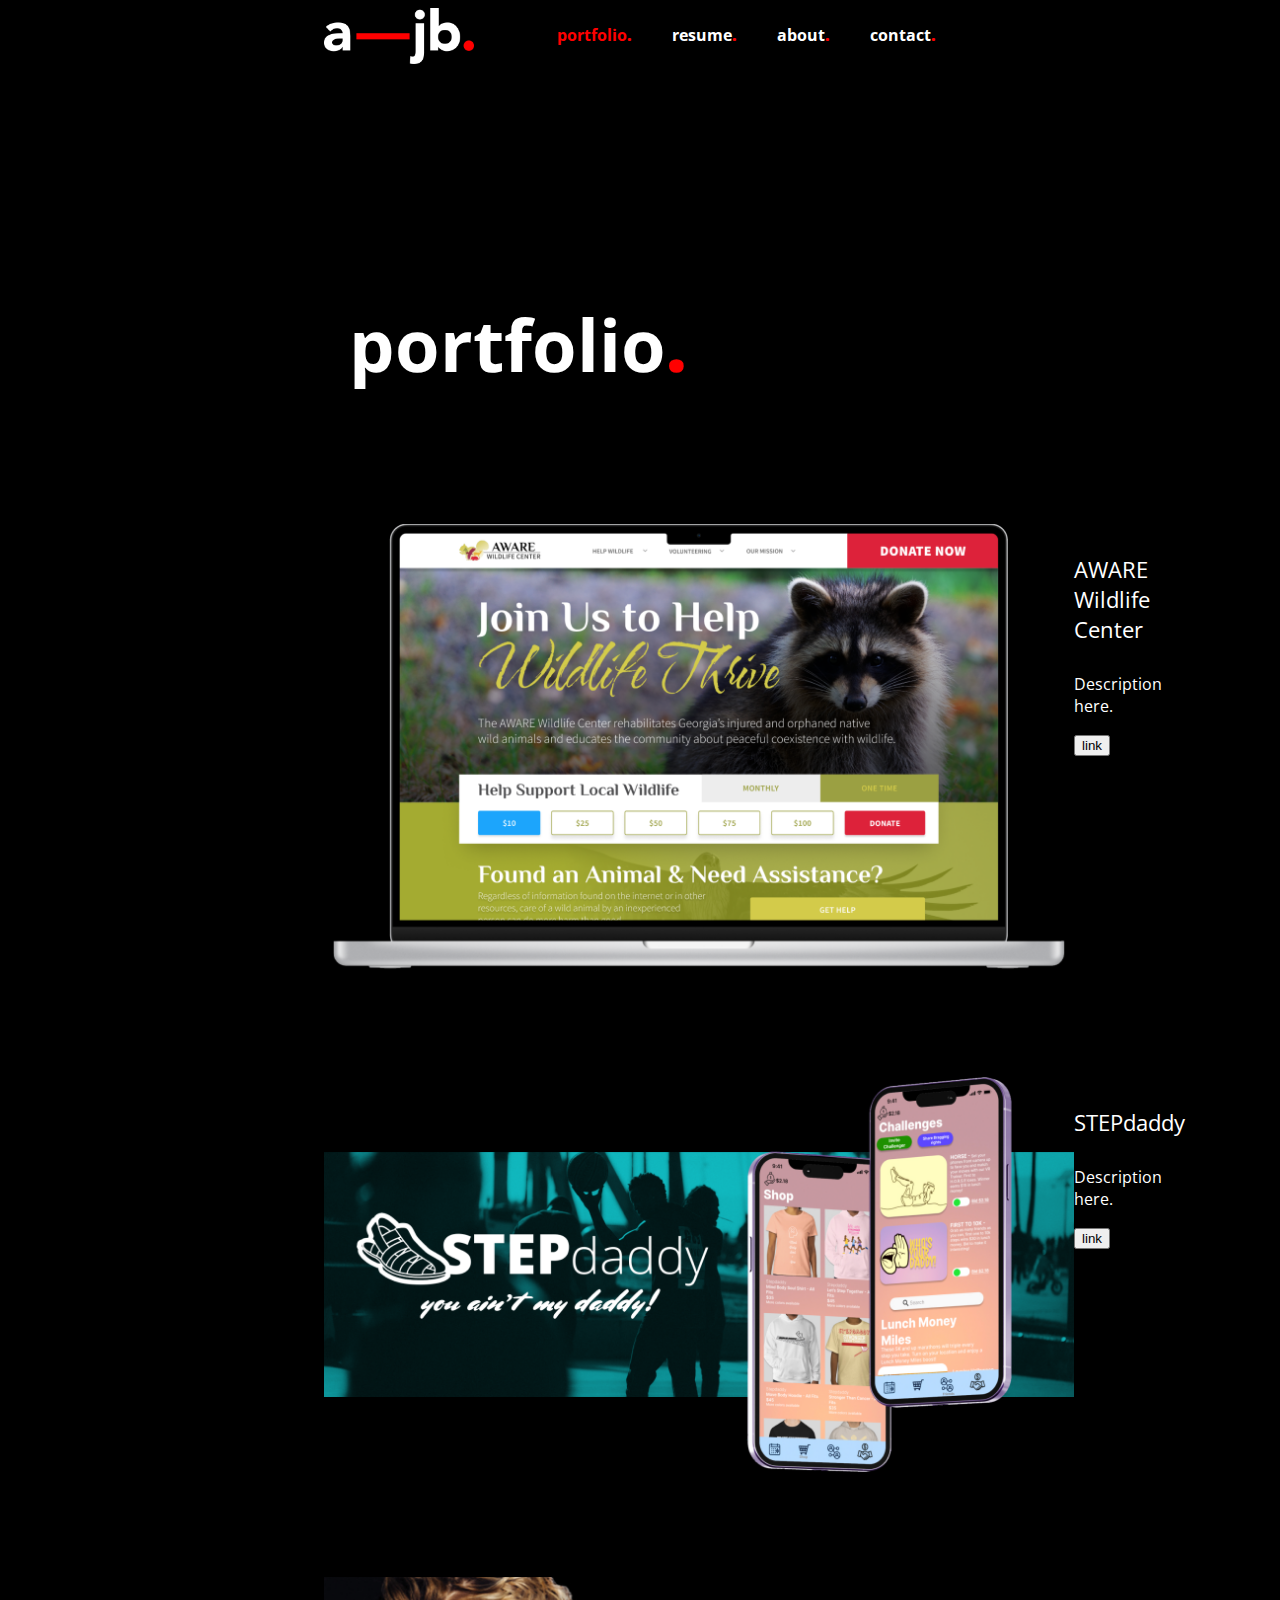
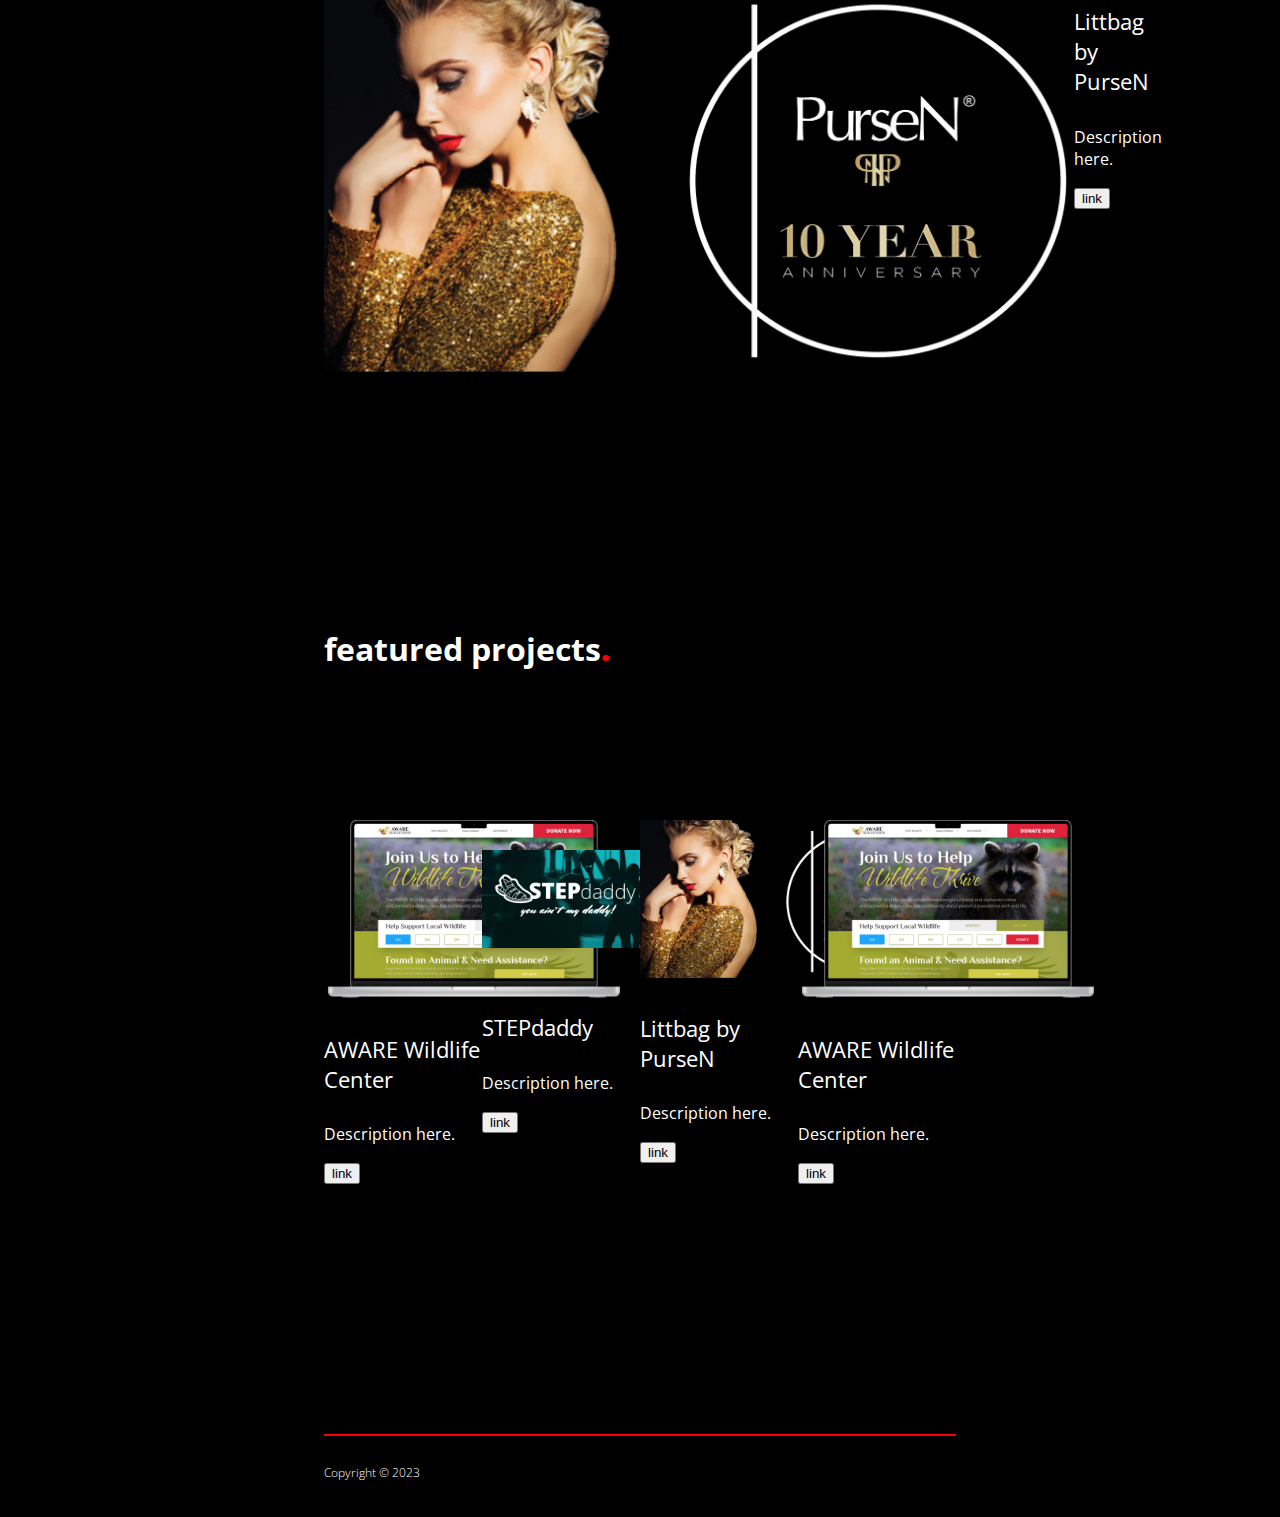
==== portfolio.html @ 746a3251 "clone" ====
<!DOCTYPE html>
<html lang="en">
    <head>
        <meta charset="UTF-8">
        <meta http-equiv="X-UA-Compatible" content="IE=edge">
        <meta name="viewport" content="width=device-width, initial-scale=1.0">
        <meta name=“viewport” content=“width=device-width, initial-scale=1, shrink-to-fit=no”>
        <link rel=“stylesheet” href=“https://stackpath.bootstrapcdn.com/bootstrap/4.3.1/css/bootstrap.min.css” integrity=“sha384-ggOyR0iXCbMQv3Xipma34MD+dH/1fQ784/j6cY/iJTQUOhcWr7x9JvoRxT2MZw1T” crossorigin=“anonymous”>
        <link rel="stylesheet" href="assets/css/style.css">
        <link href="https://fonts.googleapis.com/css2?family=Open+Sans:ital,wght@0,300;0,400;0,500;0,600;0,700;0,800;1,300;1,400;1,500;1,600;1,700;1,800&display=swap" rel="stylesheet">
        <title>a-jb.com</title>
    </head>
    <body>
      <!--Header-->
  <nav id="navBar">
    <div id="logo"><img src="assets/images/logo.png"></div>
    <div id="navigation">
      <p class="highlight">portfolio<span>.</span></p>
      <p>resume<span>.</span></p>
      <p>about<span>.</span></p>
      <p>contact<span>.</span></p>
    </div>
  </nav>
  <!--Intro-->
  <section id="bodyGrid">
    <div id="headline">
      <h1>
        portfolio<span>.</span></b>
      </h1>
    </div>
</section>
<!--Case Studies-->
<section id="myWork">
    <div class="workGrid">
      <div class="heroImage"><img src="assets/images/aware_lg.png"></div>
      <div class="description">
        <h4>AWARE Wildlife Center</h4>
        <p>Description here.</p>
        <button>link</button>
      </div>
    </div>
    <div class="workGrid">
      <div class="heroImage"><img src="assets/images/stepdaddy_lg.png"></div>
      <div class="description">
        <h4>STEPdaddy</h4>
        <p>Description here.</p>
        <button>link</button>
      </div>
    </div>
    <div class="workGrid">
      <div class="heroImage"><img src="assets/images/littbag_lg.png"></div>
      <div class="description">
        <h4>Littbag by PurseN</h4>
        <p>Description here.</p>
        <button>link</button>
      </div>
    </div>
  </div>
</section>
        
      <!--Featured Projects-->
<section id="featuredWork">
  <h1>featured projects<span>.</span></h1>
    <div id="flexWork">
      <div class="flexProject">
        <img src="assets/images/aware_lg.png">
        <h4>AWARE Wildlife Center</h4>
        <p>Description here.</p>
        <button>link</button>
      </div>
      <div class="flexProject">
        <img src="assets/images/stepdaddy_lg.png">
        <h4>STEPdaddy</h4>
        <p>Description here.</p>
        <button>link</button>
      </div>
      <div class="flexProject">
        <img src="assets/images/littbag_lg.png">
        <h4>Littbag by PurseN</h4>
        <p>Description here.</p>
        <button>link</button>
      </div>
      <div class="flexProject">
        <img src="assets/images/aware_lg.png">
        <h4>AWARE Wildlife Center</h4>
        <p>Description here.</p>
        <button>link</button>
      </div>
  </div>
</section>
      
    </section>
      <section id="footer">
            <hr>
            <h6>
              Copyright &copy; 2023
            </h6>
          </section>
    
</body>
</html>
---- assets/css/style.css ----
body {
  
  background-color: black;
  font-family: 'Open Sans', sans-serif;
  color: white;
}

/* Hero CSS */

#headline {
  position:relative;
  right: 0px;
  top: 100px;
  padding: 25px;
  z-index: 100;
}
#headline h1 {
  font-weight: 700;
}
span {
  color: red;
  font-weight: 900;
}

/* Nav CSS */
#navBar {
  display: flex;
  flex-direction: row;
  justify-content: space-between;
  align-items: flex-start;
  margin: 0px 25%; 
  position: sticky;
}
#logo {
  position: sticky;
  display: flex;
  width: 150px;
  
  align-items: flex-start;
  justify-content: flex-start;
}
#navBar h1 {
  width: 25%;
  font-weight: 500;
}
#navBar img {
  margin-top: 0px;
  
  width: 100%;
  position: relative;
}
#navBarsm {
  width: 100%;
  margin: 0 25%;
}
#navigation a {
  text-decoration: none;
  color: #ffffff;
}
#navigation {
  display: flex;
  width: 25%;
  align-items: center;
  justify-content: flex-end;
}
#navigation p {
  cursor: crosshair;
  padding: 0 20px;
  text-decoration: red;
  font-weight: bold;
}
  
/* Grid CSS */

#heroGrid {
  display: grid;
  flex-direction: row;
  align-items: center;
  margin: 0px 25%;
  color: white;
  font-weight: 100;
  font-size: 36px;
  min-height: 600px;
  height: 70vh;
}
#bodyGrid {
  display: grid;
  flex-direction: row;
  align-items: center;
  margin: 0px 25%;
  color: white;
  font-weight: 100;
  font-size: 36px;
  height: 40vh;
}
#featuredWork {
  margin: 250px 25%;
  
  
}
#flexWork {
  display: grid;
  grid-template-columns: 25% 25% 25% 25%;
  grid-template-rows: 1fr;
  align-items: flex-start;
}
.flexProject img {
  width: 300px;
}
#featuredWork h1{
  font-size: 32px;
  margin: 50px 0 150px 0;
  font-weight: 700;
}
#myWork h1{
  font-size: 32px;
  font-weight: 700;
}
#myWork {
  margin: 0 25%;
}

.workGrid {
  margin: 100px 0;
  display: grid;
  grid-template-columns: auto;
  grid-template-rows: max-content;
  grid-template-areas: "heroImage description";
}
.heroImage img {
  width: 750px;
}
.description {
  grid-area: description;

}
.title {
  grid-area: title;
}
.link {
  grid-area: link;
}






.highlight {
  color: #FF0000;
  font-weight: 900;
}

/* Typography CSS */
h1 {
  font-weight: 100;
}
#footer {
  margin: 0px 25%;
    display: grid;
    justify-content: center;
    align-items: start;
    grid-row-start: 5;
    min-height: 70px;
    /* height: 70vh; 
    grid-template-rows: 75% 25%;*/
    grid-template-columns: 100%;
}
hr {
  margin: 0px;
  display: block;
  border: #f00 0.25px solid;
}
/* Typography CSS */

h2 {
  font-size: 60px;
  margin: 0px 0px;
  color: #FF6200;
}

h3 {
  font-size: 32px;
  font-weight: 300;
  margin: 0px 0px;
}

h4 {
  color: white;
  font-weight: 400;
  font-size: 22px;
}
h5 {
  color: #f00;
  font-weight: 700;
  font-size: 16px;
}
h6 {
  color: white;
  font-weight: 100;
  font-size: 12px;
}
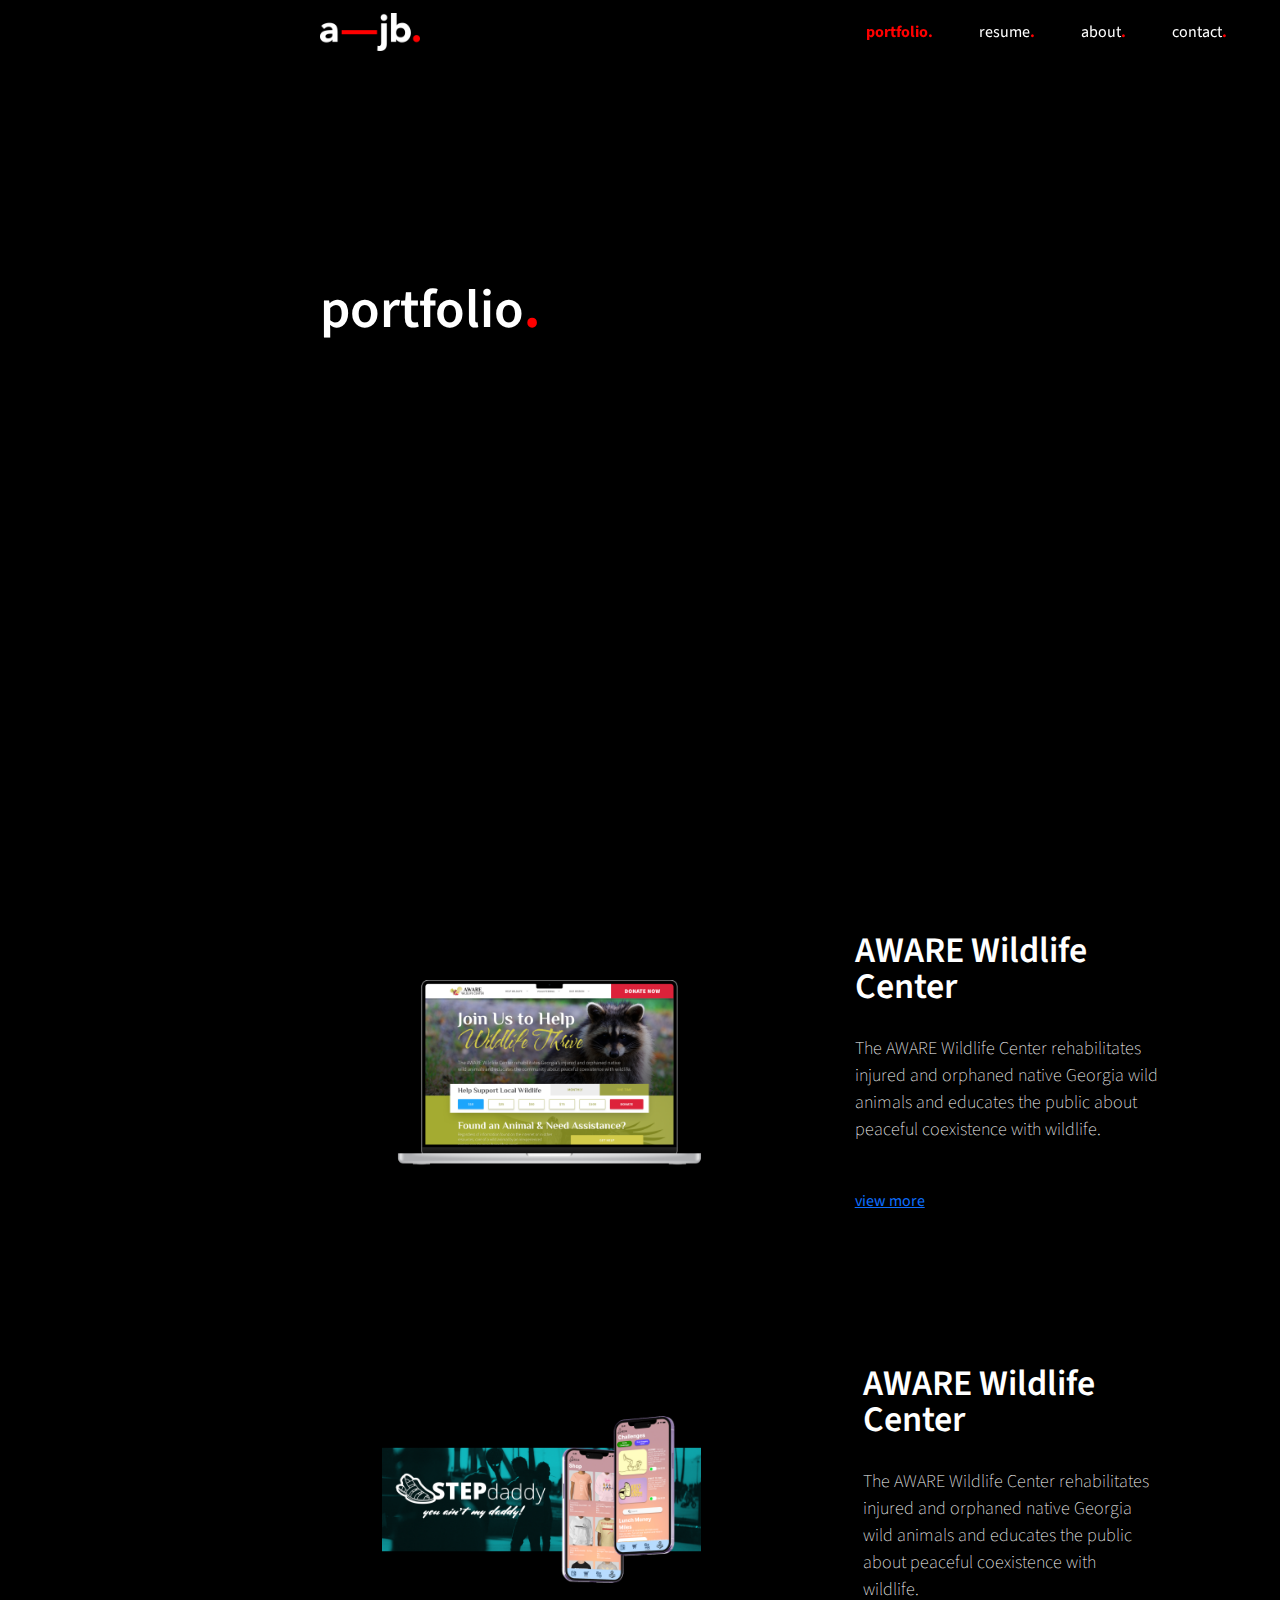
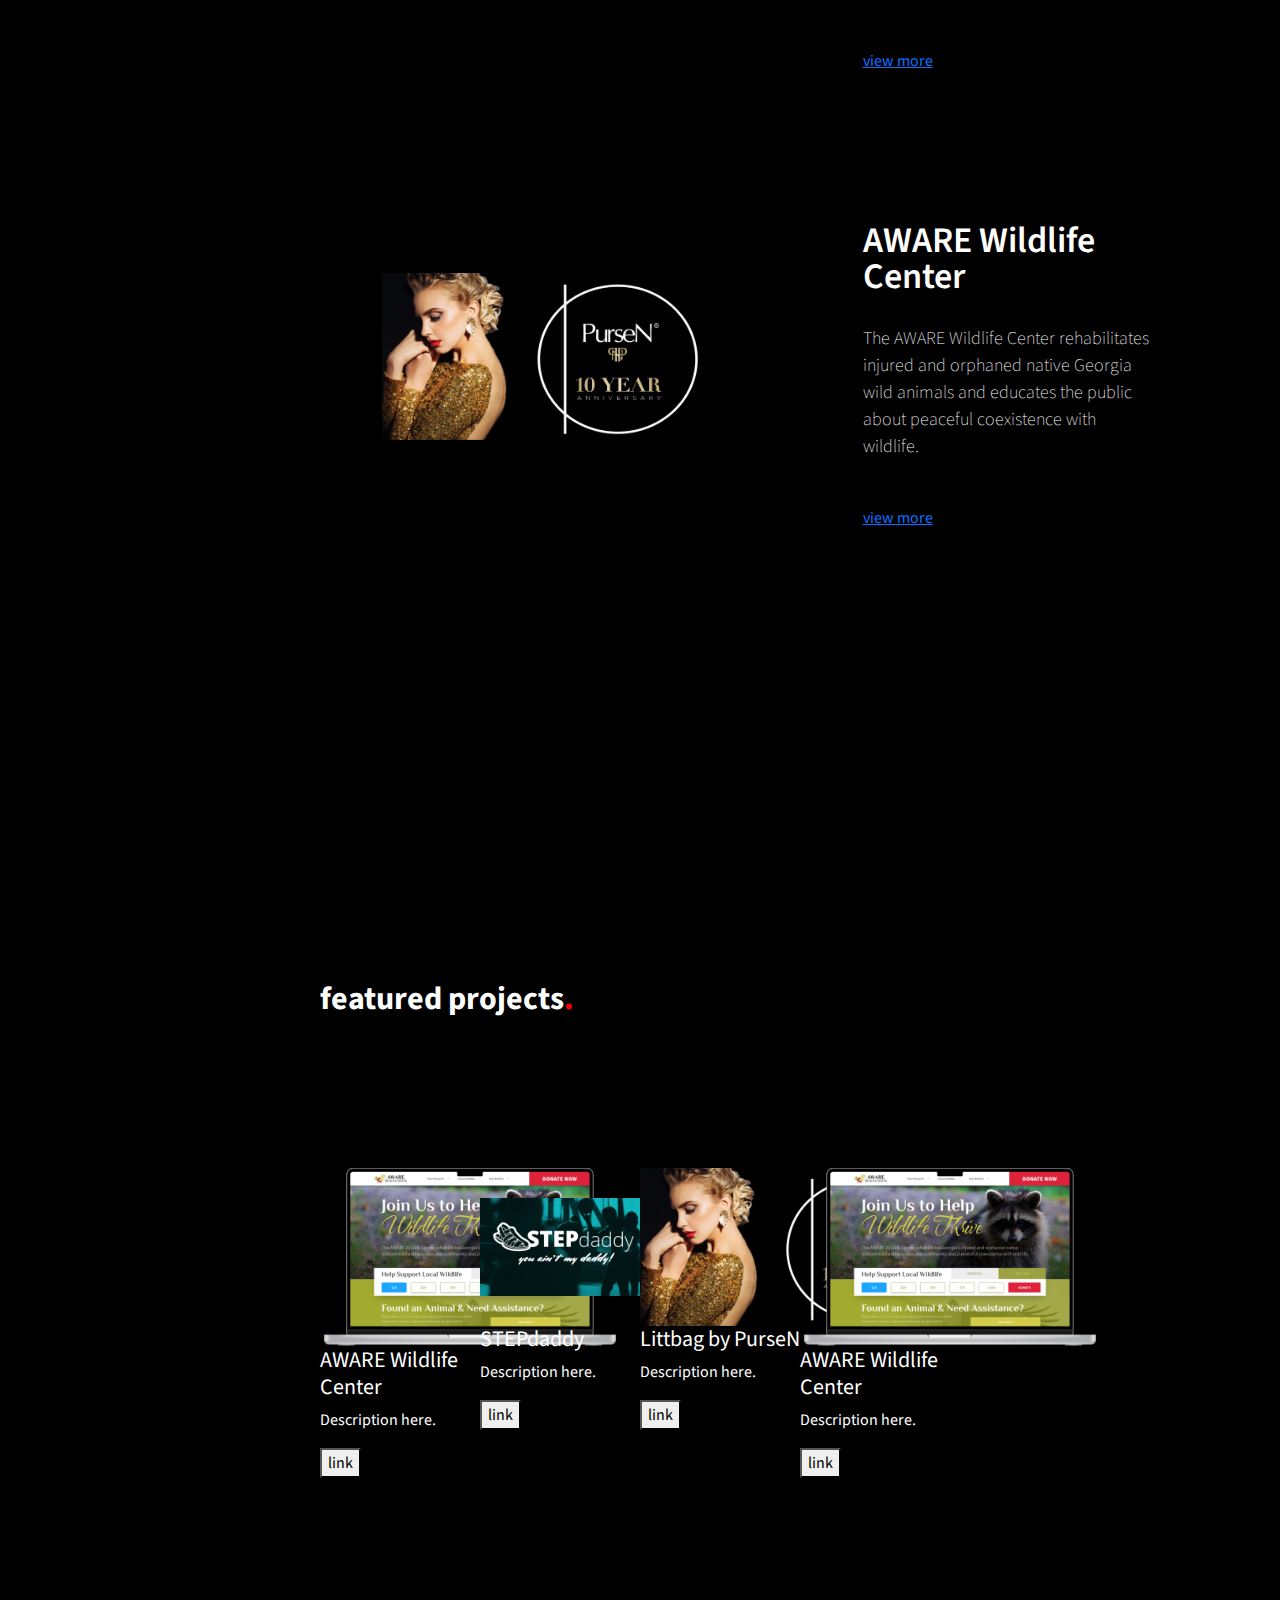
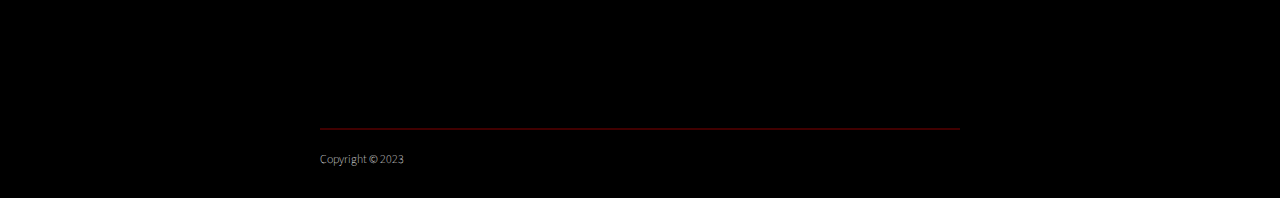
==== commit 85c4e93c: "more shit" ====
--- a/portfolio.html
+++ b/portfolio.html
@@ -1,64 +1,101 @@
 <!DOCTYPE html>
 <html lang="en">
-    <head>
-        <meta charset="UTF-8">
-        <meta http-equiv="X-UA-Compatible" content="IE=edge">
-        <meta name="viewport" content="width=device-width, initial-scale=1.0">
-        <meta name=“viewport” content=“width=device-width, initial-scale=1, shrink-to-fit=no”>
-        <link rel=“stylesheet” href=“https://stackpath.bootstrapcdn.com/bootstrap/4.3.1/css/bootstrap.min.css” integrity=“sha384-ggOyR0iXCbMQv3Xipma34MD+dH/1fQ784/j6cY/iJTQUOhcWr7x9JvoRxT2MZw1T” crossorigin=“anonymous”>
-        <link rel="stylesheet" href="assets/css/style.css">
-        <link href="https://fonts.googleapis.com/css2?family=Open+Sans:ital,wght@0,300;0,400;0,500;0,600;0,700;0,800;1,300;1,400;1,500;1,600;1,700;1,800&display=swap" rel="stylesheet">
-        <title>a-jb.com</title>
-    </head>
-    <body>
-      <!--Header-->
-  <nav id="navBar">
-    <div id="logo"><img src="assets/images/logo.png"></div>
-    <div id="navigation">
-      <p class="highlight">portfolio<span>.</span></p>
-      <p>resume<span>.</span></p>
-      <p>about<span>.</span></p>
-      <p>contact<span>.</span></p>
+<head>
+  <meta charset="UTF-8">
+  <meta http-equiv="X-UA-Compatible" content="IE=edge">
+  <meta name="viewport" content="width=device-width, initial-scale=1.0">
+  <meta name=“viewport” content=“width=device-width, initial-scale=1, shrink-to-fit=no”>
+  <link href="https://cdn.jsdelivr.net/npm/bootstrap@5.2.3/dist/css/bootstrap.min.css" rel="stylesheet">
+  <script src="https://cdn.jsdelivr.net/npm/bootstrap@5.2.3/dist/js/bootstrap.bundle.min.js"></script>
+  <link rel="stylesheet" href="assets/css/style.css">
+  <link href="https://fonts.googleapis.com/css2?family=Open+Sans:ital,wght@0,300;0,400;0,500;0,600;0,700;0,800;1,300;1,400;1,500;1,600;1,700;1,800&family=Source+Sans+Pro:ital,wght@0,200;0,300;0,400;0,600;0,700;0,900;1,200;1,300;1,400;1,600;1,700;1,900&display=swap" rel="stylesheet">  
+<title>a-jb.com</title>
+</head>
+<body>
+
+<!--Nav-->
+
+<nav id="topbar" class="navbar navbar-expand-lg navbar-light customNav">
+  <div id="navigation">
+      <a class="navbar-brand" href="index.html"><img src="assets/images/logo.png" ></a>
+      <button class="navbar-toggler" type="button" data-toggle="collapse" data-target="#navbarSupportedContent" aria-controls="navbarSupportedContent" aria-expanded="false" aria-label="Toggle navigation">
+       <span class="navbar-toggler-icon"></span>
+      </button>
+    <div class="collapse navbar-collapse">
+      <ul class="navbar-nav mr-auto">
+        <li class="nav-item"><a class="nav-link active" href="portfolio.html">portfolio<span>.</span></a></li>
+        <li class="nav-item"><a class="nav-link" href="resume.html">resume<span>.</span></a></li>
+        <li class="nav-item"><a class="nav-link" href="about.html">about<span>.</span></a></li>
+        <li class="nav-item"><a class="nav-link" href="contact.html">contact<span>.</span></a></li>
+       </ul>
+    </div></div>
+</nav>
+<!--End Nav-->
+<!--Logo-->
+
+<!--Jumbotron-->
+<div class="jumbotron col-12">
+  <div class="jumboCopy">
+    
+    <h1>
+      <b style="font-weight:600;">portfolio<span>.</span></b>
+    </h1>
+    
+  </div>      
+      
+</div>
+
+
+<!--Case Studies-->
+
+<div id="myWork" class="container-fluid content">
+
+  <!-- Row 1 -->
+  <div class="workGrid project">
+    <div class="imageContainer col-4">
+      <img src="assets/images/aware_lg.png" class="heroImage">
     </div>
-  </nav>
-  <!--Intro-->
-  <section id="bodyGrid">
-    <div id="headline">
-      <h1>
-        portfolio<span>.</span></b>
-      </h1>
-    </div>
-</section>
-<!--Case Studies-->
-<section id="myWork">
-    <div class="workGrid">
-      <div class="heroImage"><img src="assets/images/aware_lg.png"></div>
-      <div class="description">
-        <h4>AWARE Wildlife Center</h4>
-        <p>Description here.</p>
-        <button>link</button>
-      </div>
-    </div>
-    <div class="workGrid">
-      <div class="heroImage"><img src="assets/images/stepdaddy_lg.png"></div>
-      <div class="description">
-        <h4>STEPdaddy</h4>
-        <p>Description here.</p>
-        <button>link</button>
-      </div>
-    </div>
-    <div class="workGrid">
-      <div class="heroImage"><img src="assets/images/littbag_lg.png"></div>
-      <div class="description">
-        <h4>Littbag by PurseN</h4>
-        <p>Description here.</p>
-        <button>link</button>
-      </div>
+    <div class="description col-3">
+      <h3>AWARE Wildlife Center</h3>
+          <p>The AWARE Wildlife Center rehabilitates injured and orphaned native Georgia wild animals and educates the public about peaceful coexistence with wildlife.</p>
+          <a href="#">view more</a>
     </div>
   </div>
-</section>
-        
-      <!--Featured Projects-->
+  <!-- End row 1 -->
+
+  <!-- Row 2 -->
+  <div class="row project">
+    <div class="imageContainer heroImage col-4">
+      <img src="assets/images/stepdaddy_lg.png" class="heroImage">
+    </div>
+    <div class="description col-3">
+      <h3>AWARE Wildlife Center</h3>
+          <p>The AWARE Wildlife Center rehabilitates injured and orphaned native Georgia wild animals and educates the public about peaceful coexistence with wildlife.</p>
+          <a href="#">view more</a>
+    </div>
+  </div>
+  <!-- End row 2 -->
+
+  <!-- Row 3 -->
+  <div class="row project">
+
+    <div class="imageContainer col-4">
+      <img src="assets/images/littbag_lg.png" class="heroImage">
+    </div>
+    <div class="description col-3">
+      <h3>AWARE Wildlife Center</h3>
+          <p>The AWARE Wildlife Center rehabilitates injured and orphaned native Georgia wild animals and educates the public about peaceful coexistence with wildlife.</p>
+          <a href="#">view more</a>
+    </div>
+  </div>
+  <!-- End row 3 -->
+
+</div>
+
+<!--END Case Studies-->
+
+
+<!--Featured Projects-->
 <section id="featuredWork">
   <h1>featured projects<span>.</span></h1>
     <div id="flexWork">
@@ -88,14 +125,28 @@
       </div>
   </div>
 </section>
-      
-    </section>
-      <section id="footer">
-            <hr>
-            <h6>
-              Copyright &copy; 2023
-            </h6>
-          </section>
-    
+
+<section id="footer">
+    <hr>
+    <h6>
+      Copyright &copy; 2023
+    </h6>
+</section>
+
+
+<!-- Optional JavaScript -->
+
+<script src="assets/js/index.js"></script>
+<!-- jQuery first, then Popper.js, then Bootstrap JS -->
+<script src="https://code.jquery.com/jquery-3.3.1.slim.min.js"
+  integrity="sha384-q8i/X+965DzO0rT7abK41JStQIAqVgRVzpbzo5smXKp4YfRvH+8abtTE1Pi6jizo"
+  crossorigin="anonymous"></script>
+<script src="https://cdnjs.cloudflare.com/ajax/libs/popper.js/1.14.7/umd/popper.min.js"
+  integrity="sha384-UO2eT0CpHqdSJQ6hJty5KVphtPhzWj9WO1clHTMGa3JDZwrnQq4sF86dIHNDz0W1"
+  crossorigin="anonymous"></script>
+<script src="https://stackpath.bootstrapcdn.com/bootstrap/4.3.1/js/bootstrap.min.js"
+  integrity="sha384-JjSmVgyd0p3pXB1rRibZUAYoIIy6OrQ6VrjIEaFf/nJGzIxFDsf4x0xIM+B07jRM"
+  crossorigin="anonymous"></script>
+
 </body>
-</html>+</html>
--- a/assets/css/style.css
+++ b/assets/css/style.css
@@ -1,13 +1,191 @@
 
 body {
-  
   background-color: black;
-  font-family: 'Open Sans', sans-serif;
-  color: white;
-}
-
-/* Hero CSS */
-
+  font-family: 'Source Sans Pro', sans-serif;
+  /* font-family: "Plus Jakarta Sans";
+  font-family: 'Open Sans', sans-serif;*/
+  color: white;
+  overflow-y: scroll;
+  overflow-x: hidden;
+}
+#topbar {
+  display: flex;
+  flex-direction: row;
+  margin: 0px 25%;
+}
+#navigation {
+  display: flex;
+  width: 100%;
+  align-items: center;
+  justify-content: space-between;
+  
+}
+.customNav {
+  position: fixed;
+  width: 100%;
+  color: white;
+  z-index: 10;
+  background-color: rgba(0, 0, 0, 0.8)!important;
+
+  
+}
+.navbar {
+  display: flex;
+  flex-direction: row;
+  justify-content: center;
+  margin: 0px 25%;
+}
+.navbar-nav {
+  margin-left: auto;
+  margin-right: 0 !important;
+  width: 65%;
+}
+.content {
+  padding: 50px;
+}
+
+.navbar-brand img {
+  width: 100px;
+  height: 37.5px;
+}
+.nav-item {
+  margin: 0px 15px;
+}
+.navbar-inner {
+  height: 100%;
+
+}
+.navbar-light .navbar-nav .nav-link {
+  color: rgb(255, 255, 255);
+}
+span {
+  color: red;
+  font-weight: 700;
+}
+.nav-link {
+  padding: 0.5rem 1rem;
+  text-decoration: none;
+  transition: color .15s ease-in-out,background-color .15s ease-in-out,border-color .15s ease-in-out;
+}
+.nav-link.active {
+  color: red!important;
+  font-weight: 700;
+  text-decoration: none;
+}
+nav .hamburger {
+  width: 180px;
+  text-align: right;
+}
+
+
+/* logo CSS */
+
+
+.jumbotron {
+  /* background-image: url(...jpg); */
+  /* background-size: cover; */
+  /* background-repeat: no-repeat; */
+  height: calc(70vh - 0px);
+  display: flex;
+  align-items: center;
+  justify-content: center;
+  margin: 0px 25%;
+
+}
+.jumboCopy {
+  width: 100%;
+  min-width: 1000px;
+  color: white;
+  text-align: left;
+}
+.jumboCopy h1 {
+  font-weight: 100;
+  font-size: 54px;
+  line-height: 1.125;
+}
+.show-more {
+  position: relative;
+  margin: 0 auto;
+  bottom: 2px;
+  z-index: 105;
+  display: flex;
+  flex-direction: row;
+  align-items: center;
+  justify-content: center;} 
+
+.logo {
+  width: 480px;
+  padding-top: 115px;
+  position: relative;
+  margin: 0px 25%;
+  left: -100px;
+}
+.icon {
+  position: absolute;
+  margin: 0 auto;
+  transform: translate(-50%,-50%);
+  width: 80px;
+  height: 60px;
+  cursor: pointer;
+}
+/*arrow*/
+.arrow {
+  position: absolute;
+  top: 10px;
+  width: 90%;
+  height: 0px;
+  background-color: #f00;
+  box-shadow: 0 3px 5px rgba(0, 0, 0, .2);
+  animation: arrow 700ms linear infinite;
+}
+
+.arrow::after, .arrow::before {
+  content: '';
+  position: absolute;
+  width: 60%;
+  height: 10px;
+  right: 0px;
+  background-color: #f00;
+}
+
+.arrow::after {
+  right: -12px;
+  transform: rotate(-45deg);
+}
+
+.arrow::before {
+  right: 12px;
+  box-shadow: 0 3px 5px rgba(0, 0, 0, .2);
+  transform: rotate(45deg);
+}
+/*myWork*/
+#myWork {
+  max-width: 100%;
+  margin: 100px 25%;
+  
+}
+
+#myWork h1{
+  font-size: 54px;
+  font-weight: 600;
+}
+#myWork h3{
+  font-size: 36px;
+  line-height: 1;
+  font-weight: 600;
+}
+#myWork p {
+  font-size: 18px;
+  line-height: 1.5;
+  font-weight: 200;
+  padding: 30px 0;
+}
+.col-3 img {
+  width: 650px;
+}
+.project {
+  column-gap: 100px;
+}
 #headline {
   position:relative;
   right: 0px;
@@ -15,74 +193,15 @@
   padding: 25px;
   z-index: 100;
 }
-#headline h1 {
-  font-weight: 700;
-}
-span {
-  color: red;
-  font-weight: 900;
-}
-
-/* Nav CSS */
-#navBar {
-  display: flex;
-  flex-direction: row;
-  justify-content: space-between;
-  align-items: flex-start;
-  margin: 0px 25%; 
-  position: sticky;
-}
-#logo {
-  position: sticky;
-  display: flex;
-  width: 150px;
-  
-  align-items: flex-start;
-  justify-content: flex-start;
-}
-#navBar h1 {
-  width: 25%;
-  font-weight: 500;
-}
-#navBar img {
-  margin-top: 0px;
-  
+.imageContainer img {
   width: 100%;
-  position: relative;
-}
-#navBarsm {
-  width: 100%;
-  margin: 0 25%;
-}
-#navigation a {
-  text-decoration: none;
-  color: #ffffff;
-}
-#navigation {
-  display: flex;
-  width: 25%;
-  align-items: center;
-  justify-content: flex-end;
-}
-#navigation p {
-  cursor: crosshair;
-  padding: 0 20px;
-  text-decoration: red;
-  font-weight: bold;
-}
-  
-/* Grid CSS */
-
-#heroGrid {
-  display: grid;
-  flex-direction: row;
-  align-items: center;
-  margin: 0px 25%;
-  color: white;
-  font-weight: 100;
-  font-size: 36px;
-  min-height: 600px;
-  height: 70vh;
+}
+.imageContainer {
+  padding: 50px;
+}
+.project {
+  margin-top: 150px;
+  margin-bottom: 150px;
 }
 #bodyGrid {
   display: grid;
@@ -113,27 +232,33 @@
   margin: 50px 0 150px 0;
   font-weight: 700;
 }
-#myWork h1{
-  font-size: 32px;
-  font-weight: 700;
-}
-#myWork {
-  margin: 0 25%;
-}
-
-.workGrid {
-  margin: 100px 0;
-  display: grid;
-  grid-template-columns: auto;
-  grid-template-rows: max-content;
-  grid-template-areas: "heroImage description";
-}
-.heroImage img {
-  width: 750px;
-}
+
+
 .description {
   grid-area: description;
-
+  display: flex;
+  flex-direction: column;
+  align-content: center;
+  justify-content:center;
+}
+.workGrid {
+  display: flex;
+  flex-direction: row;
+  grid-template-columns: 650px auto;
+  grid-template-areas: "heroImage description";
+}
+#description {
+  grid-area: description;
+  display: flex;
+  flex-direction: column;
+  
+  align-content: center;
+  justify-content:center;
+}
+#description a {
+  color: #f00;
+  text-decoration: none;
+  transition: color .15s ease-in-out,background-color .15s ease-in-out,border-color .15s ease-in-out;
 }
 .title {
   grid-area: title;
@@ -200,4 +325,49 @@
   color: white;
   font-weight: 100;
   font-size: 12px;
+}
+@media only screen and (max-width: 1000px) {
+  #navbar {
+    display: none;
+  }
+
+}
+
+@media only screen and (max-width: 600px) {
+  #jumboCopy {
+    position: static;
+  }
+  #myWork {
+    grid-template-areas: 
+    "heroImage"
+    "description";
+  }
+}
+@media (min-width: 1400px)
+.container, .container-lg, .container-md, .container-sm, .container-xl, .container-xxl {
+    max-width: 1320px;
+}
+@media (min-width: 1200px)
+.container, .container-lg, .container-md, .container-sm, .container-xl {
+    max-width: 1140px;
+}
+
+@media (min-width: 992px)
+.container, .container-lg, .container-md, .container-sm {
+    max-width: 960px;
+}
+@media (min-width: 768px)
+.container, .container-md, .container-sm {
+    max-width: 720px;
+}
+@media (min-width: 576px)
+.container, .container-sm {
+    max-width: 540px;
+}
+.container, .container-fluid, .container-lg, .container-md, .container-sm, .container-xl, .container-xxl {
+    width: 100%;
+    padding-right: var(--bs-gutter-x,.75rem);
+    padding-left: var(--bs-gutter-x,.75rem);
+    margin-right: auto;
+    margin-left: auto;
 }